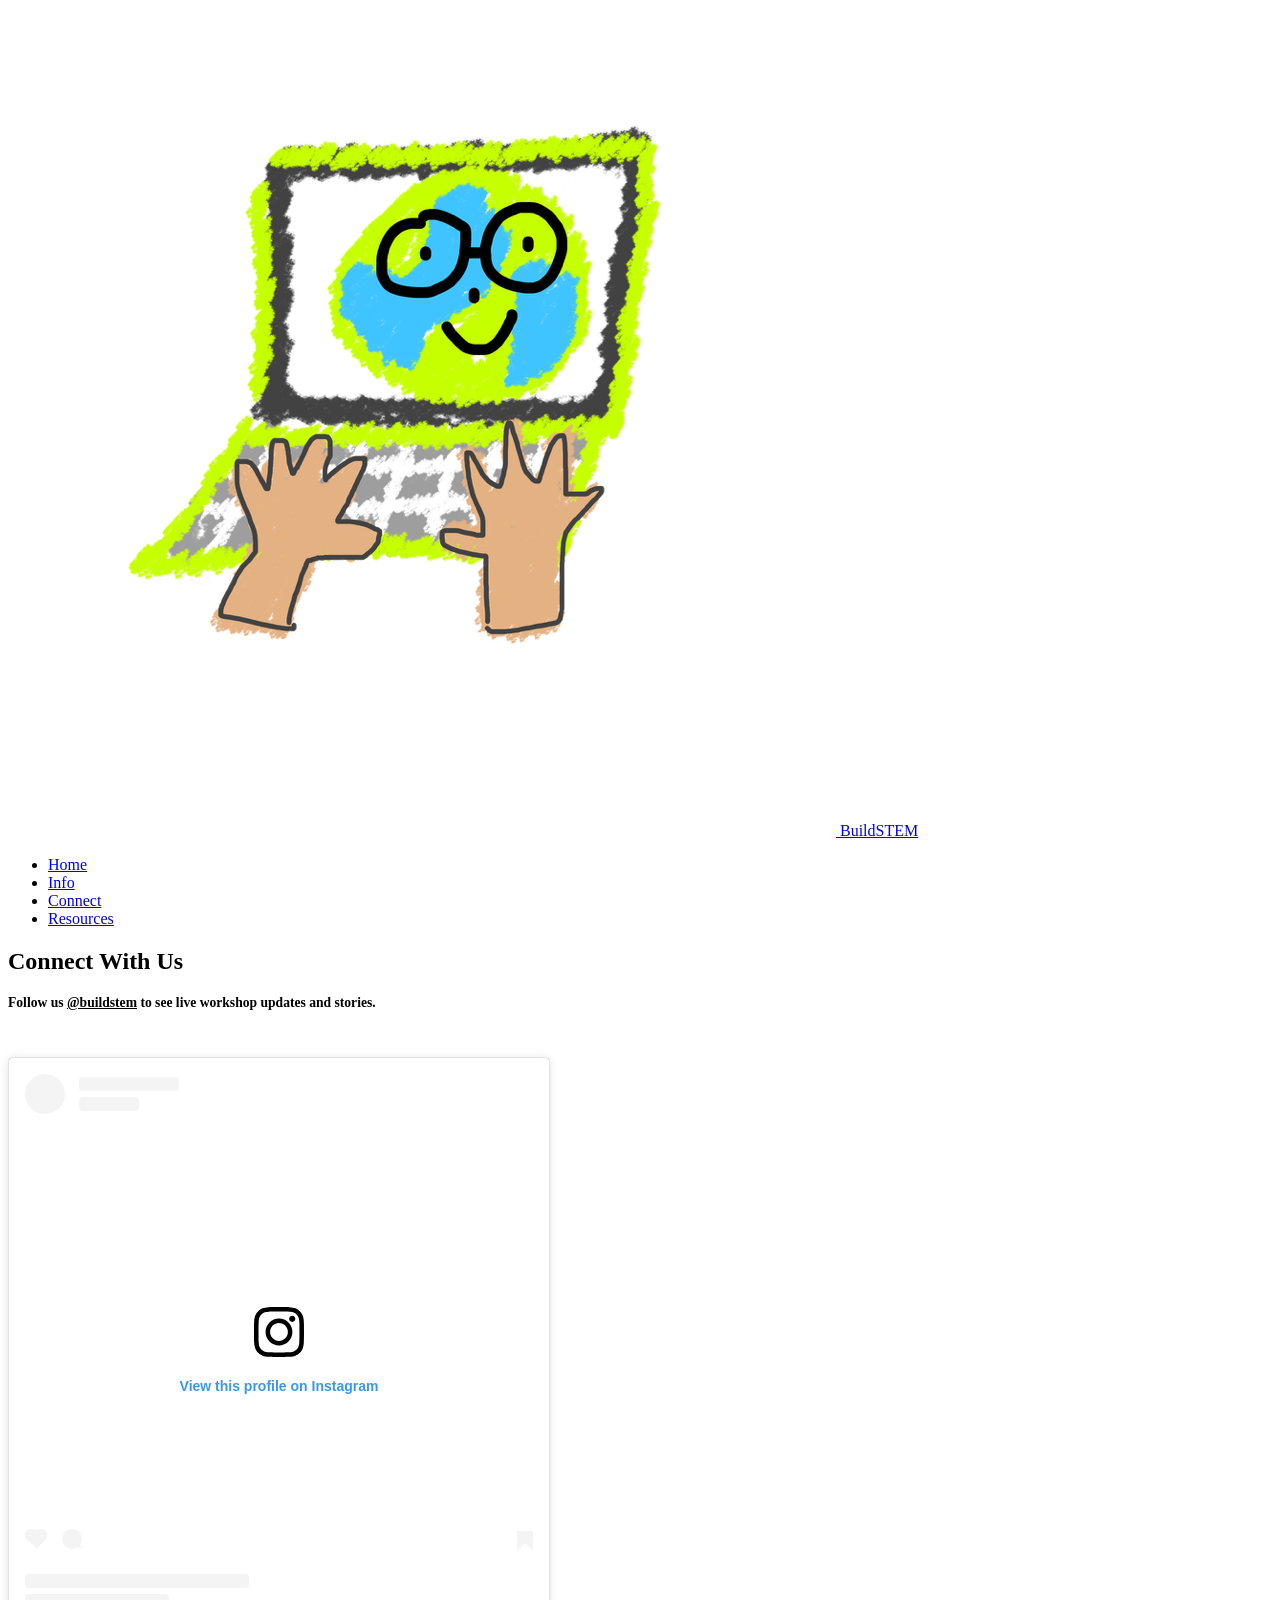
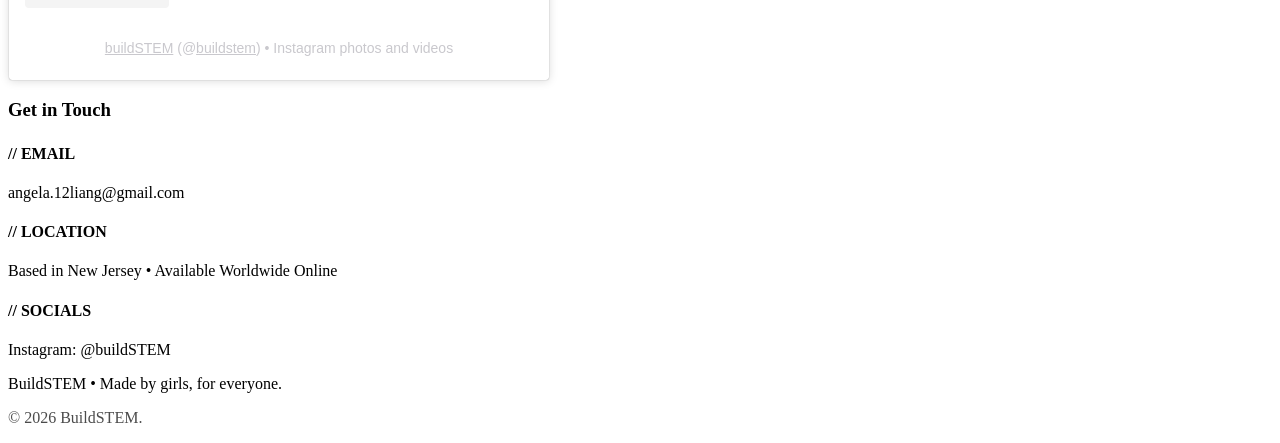
==== connect.html @ 82573fa3 "Add files via upload" ====
<!DOCTYPE html>
<html lang="en">
<head>
    <meta charset="UTF-8">
    <meta name="viewport" content="width=device-width, initial-scale=1.0">
    <title>BuildSTEM | Made by girls</title>

    <!-- Google Fonts for the Cafe / Fairytale / Techy Aesthetic -->
    <link rel="preconnect" href="https://fonts.googleapis.com">
    <link rel="preconnect" href="https://fonts.gstatic.com" crossorigin>
    <link
        href="https://fonts.googleapis.com/css2?family=Fira+Code:wght@400;500&family=Playfair+Display:ital,wght@0,500;0,700;1,400&family=Plus+Jakarta+Sans:wght@400;500;600&display=swap"
        rel="stylesheet">
    <link rel="stylesheet" href="style.css">
</head>
<body>

    <header>
        <nav>
            <a href="#home" class="nav-brand">
                <!-- INSERT YOUR LOGO FILE NAME HERE -->
                <img src="build_stem.png" alt="BuildSTEM Logo" class="nav-logo">
                <span class="nav-title">BuildSTEM</span>
            </a>
            <ul class="nav-links">
                <li><a href="buildstem_index.html">Home</a></li>
                <li><a href="info.html">Info</a></li>
                <li><a href="connect.html">Connect</a></li>
                <li><a href="resources.html">Resources</a></li>
            </ul>
        </nav>
    </header>

    <!-- CONNECT SECTION -->
    <section id="connect">
        <h2 class="section-title">Connect With Us</h2>

        <div class="connect-grid">
            <!-- INSTAGRAM EMBED PLACEHOLDER -->
            <div class="instagram-placeholder">
                <p><strong></strong></p>
                <p style="font-size: 0.85rem; margin-top: 0.5rem;"><strong>
                        <!-- INSTRUCTIONS: Replace this container with your Instagram Embed code or third-party widget script (e.g. Elfsight, LightWidget) -->
                        Follow us <a href="https://instagram.com/buildstem" target="_blank"
                            style="color: var(--accent-pink);">@buildstem</a> to see live workshop updates and stories.

                    </strong></p>
                <br>
                <p>
                <blockquote class="instagram-media"
                    data-instgrm-permalink="https://www.instagram.com/buildstem/?utm_source=ig_embed&amp;utm_campaign=loading"
                    data-instgrm-version="14"
                    style=" background:#FFF; border:0; border-radius:3px; box-shadow:0 0 1px 0 rgba(0,0,0,0.5),0 1px 10px 0 rgba(0,0,0,0.15); margin: 1px; max-width:540px; min-width:326px; padding:0; width:99.375%; width:-webkit-calc(100% - 2px); width:calc(100% - 2px);">
                    <div style="padding:16px;"> <a
                            href="https://www.instagram.com/buildstem/?utm_source=ig_embed&amp;utm_campaign=loading"
                            style=" background:#FFFFFF; line-height:0; padding:0 0; text-align:center; text-decoration:none; width:100%;"
                            target="_blank">
                            <div style=" display: flex; flex-direction: row; align-items: center;">
                                <div
                                    style="background-color: #F4F4F4; border-radius: 50%; flex-grow: 0; height: 40px; margin-right: 14px; width: 40px;">
                                </div>
                                <div
                                    style="display: flex; flex-direction: column; flex-grow: 1; justify-content: center;">
                                    <div
                                        style=" background-color: #F4F4F4; border-radius: 4px; flex-grow: 0; height: 14px; margin-bottom: 6px; width: 100px;">
                                    </div>
                                    <div
                                        style=" background-color: #F4F4F4; border-radius: 4px; flex-grow: 0; height: 14px; width: 60px;">
                                    </div>
                                </div>
                            </div>
                            <div style="padding: 19% 0;"></div>
                            <div style="display:block; height:50px; margin:0 auto 12px; width:50px;"><svg width="50px"
                                    height="50px" viewBox="0 0 60 60" version="1.1" xmlns="https://www.w3.org/2000/svg"
                                    xmlns:xlink="https://www.w3.org/1999/xlink">
                                    <g stroke="none" stroke-width="1" fill="none" fill-rule="evenodd">
                                        <g transform="translate(-511.000000, -20.000000)" fill="#000000">
                                            <g>
                                                <path
                                                    d="M556.869,30.41 C554.814,30.41 553.148,32.076 553.148,34.131 C553.148,36.186 554.814,37.852 556.869,37.852 C558.924,37.852 560.59,36.186 560.59,34.131 C560.59,32.076 558.924,30.41 556.869,30.41 M541,60.657 C535.114,60.657 530.342,55.887 530.342,50 C530.342,44.114 535.114,39.342 541,39.342 C546.887,39.342 551.658,44.114 551.658,50 C551.658,55.887 546.887,60.657 541,60.657 M541,33.886 C532.1,33.886 524.886,41.1 524.886,50 C524.886,58.899 532.1,66.113 541,66.113 C549.9,66.113 557.115,58.899 557.115,50 C557.115,41.1 549.9,33.886 541,33.886 M565.378,62.101 C565.244,65.022 564.756,66.606 564.346,67.663 C563.803,69.06 563.154,70.057 562.106,71.106 C561.058,72.155 560.06,72.803 558.662,73.347 C557.607,73.757 556.021,74.244 553.102,74.378 C549.944,74.521 548.997,74.552 541,74.552 C533.003,74.552 532.056,74.521 528.898,74.378 C525.979,74.244 524.393,73.757 523.338,73.347 C521.94,72.803 520.942,72.155 519.894,71.106 C518.846,70.057 518.197,69.06 517.654,67.663 C517.244,66.606 516.755,65.022 516.623,62.101 C516.479,58.943 516.448,57.996 516.448,50 C516.448,42.003 516.479,41.056 516.623,37.899 C516.755,34.978 517.244,33.391 517.654,32.338 C518.197,30.938 518.846,29.942 519.894,28.894 C520.942,27.846 521.94,27.196 523.338,26.654 C524.393,26.244 525.979,25.756 528.898,25.623 C532.057,25.479 533.004,25.448 541,25.448 C548.997,25.448 549.943,25.479 553.102,25.623 C556.021,25.756 557.607,26.244 558.662,26.654 C560.06,27.196 561.058,27.846 562.106,28.894 C563.154,29.942 563.803,30.938 564.346,32.338 C564.756,33.391 565.244,34.978 565.378,37.899 C565.522,41.056 565.552,42.003 565.552,50 C565.552,57.996 565.522,58.943 565.378,62.101 M570.82,37.631 C570.674,34.438 570.167,32.258 569.425,30.349 C568.659,28.377 567.633,26.702 565.965,25.035 C564.297,23.368 562.623,22.342 560.652,21.575 C558.743,20.834 556.562,20.326 553.369,20.18 C550.169,20.033 549.148,20 541,20 C532.853,20 531.831,20.033 528.631,20.18 C525.438,20.326 523.257,20.834 521.349,21.575 C519.376,22.342 517.703,23.368 516.035,25.035 C514.368,26.702 513.342,28.377 512.574,30.349 C511.834,32.258 511.326,34.438 511.181,37.631 C511.035,40.831 511,41.851 511,50 C511,58.147 511.035,59.17 511.181,62.369 C511.326,65.562 511.834,67.743 512.574,69.651 C513.342,71.625 514.368,73.296 516.035,74.965 C517.703,76.634 519.376,77.658 521.349,78.425 C523.257,79.167 525.438,79.673 528.631,79.82 C531.831,79.965 532.853,80.001 541,80.001 C549.148,80.001 550.169,79.965 553.369,79.82 C556.562,79.673 558.743,79.167 560.652,78.425 C562.623,77.658 564.297,76.634 565.965,74.965 C567.633,73.296 568.659,71.625 569.425,69.651 C570.167,67.743 570.674,65.562 570.82,62.369 C570.966,59.17 571,58.147 571,50 C571,41.851 570.966,40.831 570.82,37.631">
                                                </path>
                                            </g>
                                        </g>
                                    </g>
                                </svg></div>
                            <div style="padding-top: 8px;">
                                <div
                                    style=" color:#3897f0; font-family:Arial,sans-serif; font-size:14px; font-style:normal; font-weight:550; line-height:18px;">
                                    View this profile on Instagram</div>
                            </div>
                            <div style="padding: 12.5% 0;"></div>
                            <div style="display: flex; flex-direction: row; margin-bottom: 14px; align-items: center;">
                                <div>
                                    <div
                                        style="background-color: #F4F4F4; border-radius: 50%; height: 12.5px; width: 12.5px; transform: translateX(0px) translateY(7px);">
                                    </div>
                                    <div
                                        style="background-color: #F4F4F4; height: 12.5px; transform: rotate(-45deg) translateX(3px) translateY(1px); width: 12.5px; flex-grow: 0; margin-right: 14px; margin-left: 2px;">
                                    </div>
                                    <div
                                        style="background-color: #F4F4F4; border-radius: 50%; height: 12.5px; width: 12.5px; transform: translateX(9px) translateY(-18px);">
                                    </div>
                                </div>
                                <div style="margin-left: 8px;">
                                    <div
                                        style=" background-color: #F4F4F4; border-radius: 50%; flex-grow: 0; height: 20px; width: 20px;">
                                    </div>
                                    <div
                                        style=" width: 0; height: 0; border-top: 2px solid transparent; border-left: 6px solid #f4f4f4; border-bottom: 2px solid transparent; transform: translateX(16px) translateY(-4px) rotate(30deg)">
                                    </div>
                                </div>
                                <div style="margin-left: auto;">
                                    <div
                                        style=" width: 0px; border-top: 8px solid #F4F4F4; border-right: 8px solid transparent; transform: translateY(16px);">
                                    </div>
                                    <div
                                        style=" background-color: #F4F4F4; flex-grow: 0; height: 12px; width: 16px; transform: translateY(-4px);">
                                    </div>
                                    <div
                                        style=" width: 0; height: 0; border-top: 8px solid #F4F4F4; border-left: 8px solid transparent; transform: translateY(-4px) translateX(8px);">
                                    </div>
                                </div>
                            </div>
                            <div
                                style="display: flex; flex-direction: column; flex-grow: 1; justify-content: center; margin-bottom: 24px;">
                                <div
                                    style=" background-color: #F4F4F4; border-radius: 4px; flex-grow: 0; height: 14px; margin-bottom: 6px; width: 224px;">
                                </div>
                                <div
                                    style=" background-color: #F4F4F4; border-radius: 4px; flex-grow: 0; height: 14px; width: 144px;">
                                </div>
                            </div>
                        </a>
                        <p
                            style=" color:#c9c8cd; font-family:Arial,sans-serif; font-size:14px; line-height:17px; margin-bottom:0; margin-top:8px; overflow:hidden; padding:8px 0 7px; text-align:center; text-overflow:ellipsis; white-space:nowrap;">
                            <a href="https://www.instagram.com/buildstem/?utm_source=ig_embed&amp;utm_campaign=loading"
                                style=" color:#c9c8cd; font-family:Arial,sans-serif; font-size:14px; font-style:normal; font-weight:normal; line-height:17px;"
                                target="_blank">buildSTEM</a> (@<a
                                href="https://www.instagram.com/buildstem/?utm_source=ig_embed&amp;utm_campaign=loading"
                                style=" color:#c9c8cd; font-family:Arial,sans-serif; font-size:14px; font-style:normal; font-weight:normal; line-height:17px;"
                                target="_blank">buildstem</a>) • Instagram photos and videos</p>
                    </div>
                </blockquote>
                <script async src="//www.instagram.com/embed.js"></script>
                </p>
            </div>

            <!-- CONTACT INFORMATION -->
            <div class="contact-card">
                <h3 style="font-family: var(--font-heading); margin-bottom: 1.5rem;">Get in Touch</h3>

                <div class="contact-item">
                    <h4>// EMAIL</h4>
                    <!-- INSERT YOUR EMAIL HERE -->
                    <p>angela.12liang@gmail.com</p>
                </div>

                <div class="contact-item">
                    <h4>// LOCATION</h4>
                    <!-- INSERT YOUR LOCATION OR REGION HERE -->
                    <p>Based in New Jersey • Available Worldwide Online</p>
                </div>

                <div class="contact-item">
                    <h4>// SOCIALS</h4>
                    <!-- INSERT SOCIAL LINKS HERE -->
                    <p>Instagram: @buildSTEM</p>
                </div>
            </div>
        </div>
    </section>
        <!-- FOOTER -->
    <footer>
        <p>BuildSTEM • Made by girls, for everyone.</p>
        <p style="margin-top: 0.25rem; opacity: 0.7;">&copy; 2026 BuildSTEM.</p>
    </footer>
    
</body>
</html>
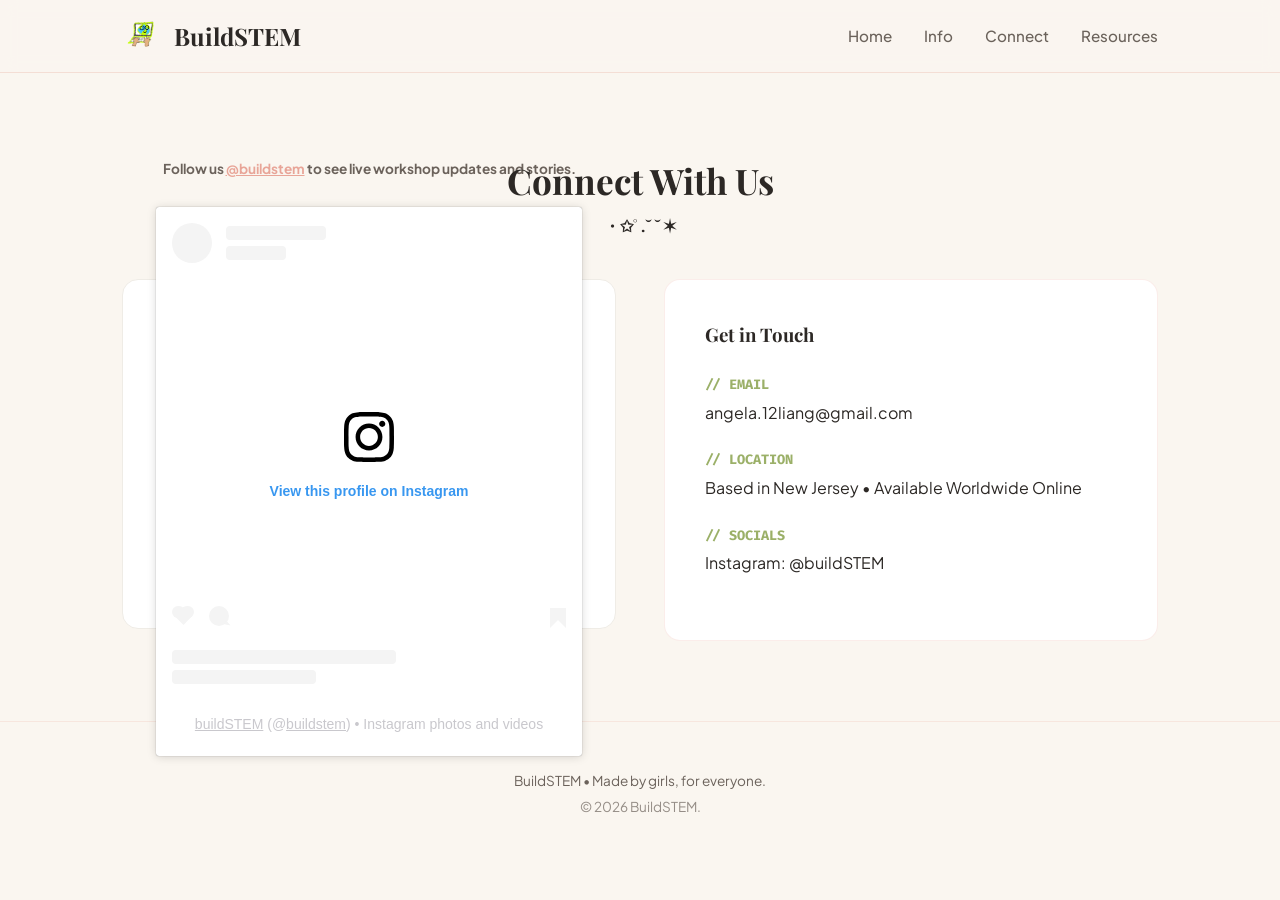
==== commit 4744a0e6: "Update Home link in navigation menu" ====
--- a/connect.html
+++ b/connect.html
@@ -23,7 +23,7 @@
                 <span class="nav-title">BuildSTEM</span>
             </a>
             <ul class="nav-links">
-                <li><a href="buildstem_index.html">Home</a></li>
+                <li><a href="index.html">Home</a></li>
                 <li><a href="info.html">Info</a></li>
                 <li><a href="connect.html">Connect</a></li>
                 <li><a href="resources.html">Resources</a></li>
@@ -176,4 +176,4 @@
     </footer>
     
 </body>
-</html>+</html>
--- a/style.css
+++ b/style.css
@@ -0,0 +1,370 @@
+/* CSS VARIABLES - Color Palette & Styling */
+        :root {
+            --bg-main: #FAF6F0;
+            /* Warm parchment cream */
+            --bg-card: #FFFFFF;
+            /* Pure white for cards */
+            --accent-pink: #E8A598;
+            /* Soft rose gold */
+            --accent-green: #9BB068;
+            /* Whimsical leaf green matching your logo */
+            --accent-purple: #B298DC;
+            /* Soft fairy lavender */
+            --text-dark: #2C2825;
+            /* Deep espresso brown */
+            --text-muted: #6B625B;
+            /* Warm gray */
+            --font-heading: 'Playfair Display', serif;
+            --font-body: 'Plus Jakarta Sans', sans-serif;
+            --font-code: 'Fira Code', monospace;
+        }
+
+        /* BASE STYLES */
+        * {
+            box-sizing: border-box;
+            margin: 0;
+            padding: 0;
+            scroll-behavior: smooth;
+        }
+
+        body {
+            background-color: var(--bg-main);
+            color: var(--text-dark);
+            font-family: var(--font-body);
+            line-height: 1.6;
+        }
+
+        /* NAVBAR */
+        header {
+            position: sticky;
+            top: 0;
+            background: rgba(250, 246, 240, 0.9);
+            backdrop-filter: blur(8px);
+            border-bottom: 1px solid rgba(232, 165, 152, 0.3);
+            z-index: 1000;
+        }
+
+        nav {
+            max-width: 1100px;
+            margin: 0 auto;
+            display: flex;
+            justify-content: space-between;
+            align-items: center;
+            padding: 1rem 2rem;
+        }
+
+        .nav-brand {
+            display: flex;
+            align-items: center;
+            gap: 0.75rem;
+            text-decoration: none;
+            color: var(--text-dark);
+        }
+
+        .nav-logo {
+            width: 40px;
+            height: 40px;
+            border-radius: 8px;
+            object-fit: cover;
+        }
+
+        .nav-title {
+            font-family: var(--font-heading);
+            font-size: 1.5rem;
+            font-weight: 700;
+        }
+
+        .nav-links {
+            display: flex;
+            list-style: none;
+            gap: 2rem;
+        }
+
+        .nav-links a {
+            text-decoration: none;
+            color: var(--text-muted);
+            font-weight: 500;
+            font-size: 0.95rem;
+            transition: color 0.3s ease;
+        }
+
+        .nav-links a:hover {
+            color: var(--accent-pink);
+        }
+
+        /* SECTIONS */
+        section {
+            padding: 5rem 2rem;
+            max-width: 1100px;
+            margin: 0 auto;
+        }
+
+        .section-title {
+            font-family: var(--font-heading);
+            font-size: 2.2rem;
+            text-align: center;
+            margin-bottom: 2.5rem;
+            position: relative;
+        }
+
+        .section-title::after {
+            content: '・✩˚.˘˘­­­✶';
+            display: block;
+            font-size: 1rem;
+            margin-top: 0.25rem;
+        }
+
+        /* HOME SECTION */
+        .hero {
+            display: grid;
+            grid-template-columns: 1fr 1fr;
+            gap: 3rem;
+            align-items: center;
+            padding-top: 4rem;
+        }
+
+        .hero-text h1 {
+            font-family: var(--font-heading);
+            font-size: 3rem;
+            line-height: 1.2;
+            margin-bottom: 1rem;
+        }
+
+        .hero-tagline {
+            font-family: var(--font-code);
+            color: var(--accent-green);
+            background: #EFECE6;
+            padding: 0.3rem 0.8rem;
+            border-radius: 20px;
+            display: inline-block;
+            font-size: 0.85rem;
+            margin-bottom: 1.5rem;
+        }
+
+        .hero-description {
+            color: var(--text-muted);
+            font-size: 1.1rem;
+            margin-bottom: 2rem;
+        }
+
+        .gallery-grid {
+            display: grid;
+            grid-template-columns: repeat(2, 1fr);
+            gap: 1rem;
+        }
+
+        .gallery-img {
+            width: 100%;
+            height: 180px;
+            object-fit: cover;
+            border-radius: 12px;
+            border: 2px solid #EFECE6;
+            box-shadow: 0 4px 12px rgba(0, 0, 0, 0.03);
+            transition: transform 0.3s ease;
+        }
+
+        .gallery-img:hover {
+            /* transform: translateY(-4px); */
+        }
+
+        /* INFO SECTION */
+        .stats-grid {
+            display: grid;
+            grid-template-columns: repeat(2, 1fr);
+            gap: 2rem;
+            margin-bottom: 2rem;
+        }
+
+        .stat-card {
+            background: var(--bg-card);
+            border: 1px solid rgba(232, 165, 152, 0.2);
+            padding: 2rem;
+            border-radius: 16px;
+            text-align: center;
+            box-shadow: 0 8px 24px rgba(0, 0, 0, 0.02);
+        }
+
+        .stat-number {
+            font-family: var(--font-heading);
+            font-size: 3rem;
+            color: var(--accent-pink);
+            font-weight: 600;
+        }
+
+        .stat-label {
+            color: var(--text-muted);
+            font-size: 1rem;
+            margin-top: 0.5rem;
+        }
+
+        .apply-container {
+            padding: 3rem;
+            border-radius: 20px;
+            text-align: center;
+            border: 1px var(--accent-pink);
+            margin-bottom: 3rem;
+        }
+
+        .btn {
+            display: inline-block;
+            background-color: var(--text-dark);
+            color: #FFFFFF;
+            padding: 0.8rem 1.8rem;
+            border-radius: 30px;
+            text-decoration: none;
+            font-weight: 500;
+            transition: all 0.3s ease;
+            margin-top: 1rem;
+        }
+
+        .btn:hover {
+            background-color: var(--accent-pink);
+            transform: translateY(-2px);
+        }
+
+        /* 2D GRID STYLES (ROWS & COLUMNS) */
+        .blog-grid-2d {
+            display: grid;
+            grid-template-columns: repeat(2, 1fr); /* 2 equal vertical columns */
+            gap: 4rem;                              /* Spacing between both rows and columns */
+        }
+
+        .blog-card {
+            background: var(--bg-card);
+            border-radius: 16px;
+            border: 1px solid rgba(232, 165, 152, 0.2);
+            border-top: 4px solid var(--accent-purple);
+            overflow: hidden;
+            display: flex;
+            flex-direction: column;
+            box-shadow: 0 4px 12px rgba(0,0,0,0.02);
+            transition: transform 0.3s ease;
+        }
+
+        .blog-card:hover {
+            /* transform: translateY(-4px); */
+        }
+
+        .blog-img {
+            width: 100%;
+            height: 200px;
+            object-fit: scale-down;
+        }
+
+        .blog-content {
+            padding: 1.5rem;
+            display: flex;
+            flex-direction: column;
+            flex: 1;
+        }
+
+        .blog-content h4 {
+            font-family: var(--font-heading);
+            font-size: 1.15rem;
+            margin: 0.25rem 0 0.5rem 0;
+            color: var(--text-dark);
+        }
+
+        .blog-content p {
+            color: var(--text-muted);
+            font-size: 0.95rem;
+        }
+
+        /* Responsive layout for mobile devices (stacks vertically when screen is small) */
+        @media (max-width: 650px) {
+            .blog-grid-2d {
+                grid-template-columns: 1fr;
+            }
+        }
+
+        /* CONNECT SECTION */
+        .connect-grid {
+            display: grid;
+            grid-template-columns: 1fr 1fr;
+            gap: 3rem;
+        }
+
+        .instagram-placeholder {
+            background: var(--bg-card);
+            border: 1px solid #EFECE6;
+            border-radius: 16px;
+            height: 350px;
+            display: flex;
+            flex-direction: column;
+            align-items: center;
+            justify-content: center;
+            color: var(--text-muted);
+            text-align: center;
+            padding: 2rem;
+        }
+
+        .contact-card {
+            background: var(--bg-card);
+            padding: 2.5rem;
+            border-radius: 16px;
+            border: 1px solid rgba(232, 165, 152, 0.2);
+        }
+
+        .contact-item {
+            margin-bottom: 1.5rem;
+        }
+
+        .contact-item h4 {
+            font-family: var(--font-code);
+            color: var(--accent-green);
+            font-size: 0.85rem;
+            margin-bottom: 0.25rem;
+        }
+
+        /* RESOURCES SECTION */
+        .resources-grid {
+            display: grid;
+            grid-template-columns: repeat(auto-fit, minmax(280px, 1fr));
+            gap: 2rem;
+        }
+
+        .resource-card {
+            background: var(--bg-card);
+            padding: 2rem;
+            border-radius: 16px;
+            border: 1px solid #EFECE6;
+            display: flex;
+            flex-direction: column;
+            justify-content: space-between;
+        }
+
+        .btn-pdf {
+            background-color: transparent;
+            color: var(--text-dark);
+            border: 1px solid var(--text-dark);
+            text-align: center;
+        }
+
+        .btn-pdf:hover {
+            background-color: var(--accent-green);
+            border-color: var(--accent-green);
+            color: white;
+        }
+
+        /* FOOTER */
+        footer {
+            text-align: center;
+            padding: 3rem 2rem;
+            color: var(--text-muted);
+            font-size: 0.85rem;
+            border-top: 1px solid rgba(232, 165, 152, 0.2);
+        }
+
+        /* RESPONSIVE DESIGN */
+        @media (max-width: 768px) {
+
+            .hero,
+            .connect-grid,
+            .stats-grid {
+                grid-template-columns: 1fr;
+            }
+
+            .nav-links {
+                gap: 1rem;
+            }
+        }
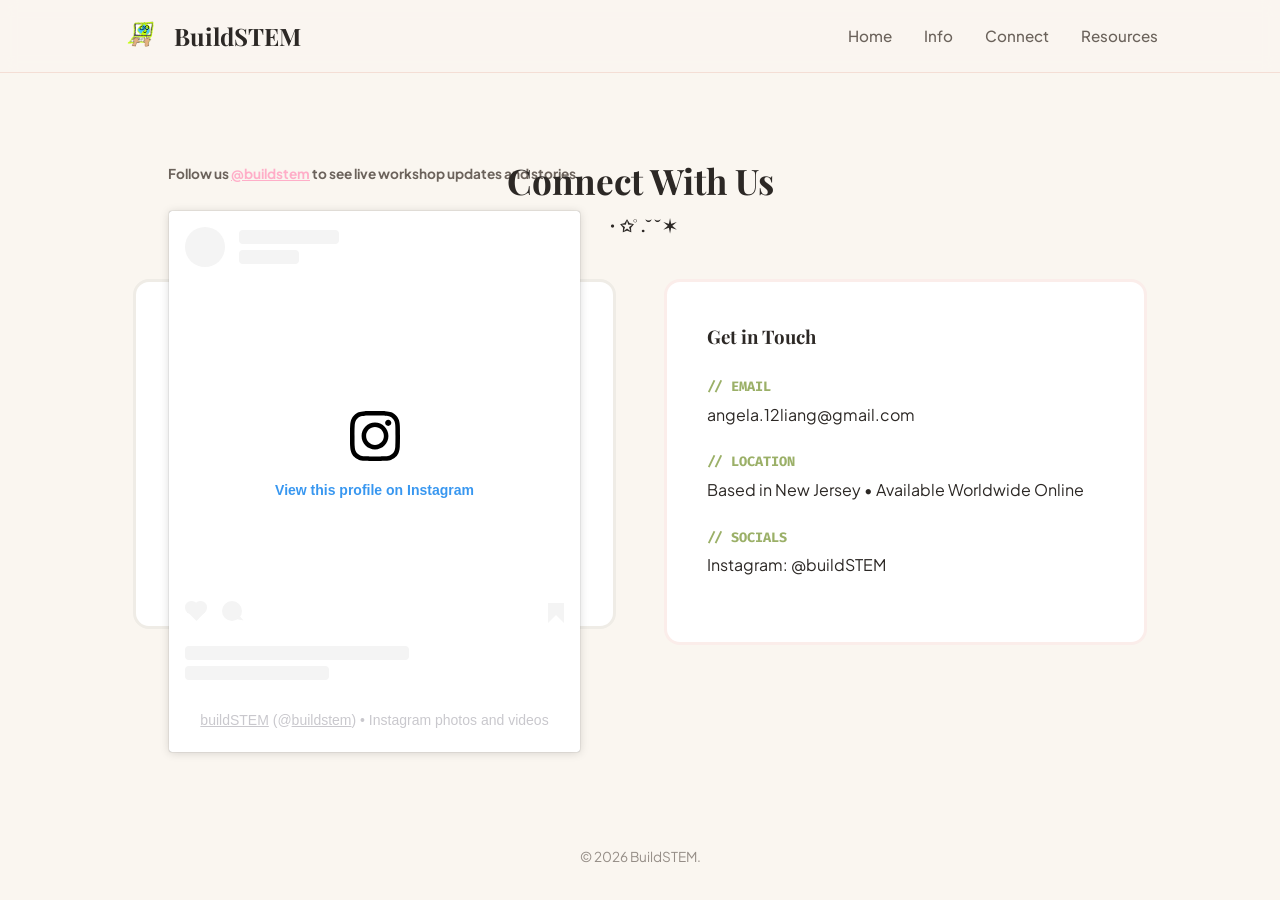
==== commit 36513754: "Add files via upload" ====
--- a/connect.html
+++ b/connect.html
@@ -17,7 +17,7 @@
 
     <header>
         <nav>
-            <a href="#home" class="nav-brand">
+            <a href="index.html" class="nav-brand">
                 <!-- INSERT YOUR LOGO FILE NAME HERE -->
                 <img src="build_stem.png" alt="BuildSTEM Logo" class="nav-logo">
                 <span class="nav-title">BuildSTEM</span>
@@ -171,9 +171,8 @@
     </section>
         <!-- FOOTER -->
     <footer>
-        <p>BuildSTEM • Made by girls, for everyone.</p>
         <p style="margin-top: 0.25rem; opacity: 0.7;">&copy; 2026 BuildSTEM.</p>
     </footer>
     
 </body>
-</html>
+</html>
--- a/style.css
+++ b/style.css
@@ -1,370 +1,388 @@
 /* CSS VARIABLES - Color Palette & Styling */
-        :root {
-            --bg-main: #FAF6F0;
-            /* Warm parchment cream */
-            --bg-card: #FFFFFF;
-            /* Pure white for cards */
-            --accent-pink: #E8A598;
-            /* Soft rose gold */
-            --accent-green: #9BB068;
-            /* Whimsical leaf green matching your logo */
-            --accent-purple: #B298DC;
-            /* Soft fairy lavender */
-            --text-dark: #2C2825;
-            /* Deep espresso brown */
-            --text-muted: #6B625B;
-            /* Warm gray */
-            --font-heading: 'Playfair Display', serif;
-            --font-body: 'Plus Jakarta Sans', sans-serif;
-            --font-code: 'Fira Code', monospace;
-        }
-
-        /* BASE STYLES */
-        * {
-            box-sizing: border-box;
-            margin: 0;
-            padding: 0;
-            scroll-behavior: smooth;
-        }
-
-        body {
-            background-color: var(--bg-main);
-            color: var(--text-dark);
-            font-family: var(--font-body);
-            line-height: 1.6;
-        }
-
-        /* NAVBAR */
-        header {
-            position: sticky;
-            top: 0;
-            background: rgba(250, 246, 240, 0.9);
-            backdrop-filter: blur(8px);
-            border-bottom: 1px solid rgba(232, 165, 152, 0.3);
-            z-index: 1000;
-        }
-
-        nav {
-            max-width: 1100px;
-            margin: 0 auto;
-            display: flex;
-            justify-content: space-between;
-            align-items: center;
-            padding: 1rem 2rem;
-        }
-
-        .nav-brand {
-            display: flex;
-            align-items: center;
-            gap: 0.75rem;
-            text-decoration: none;
-            color: var(--text-dark);
-        }
-
-        .nav-logo {
-            width: 40px;
-            height: 40px;
-            border-radius: 8px;
-            object-fit: cover;
-        }
-
-        .nav-title {
-            font-family: var(--font-heading);
-            font-size: 1.5rem;
-            font-weight: 700;
-        }
-
-        .nav-links {
-            display: flex;
-            list-style: none;
-            gap: 2rem;
-        }
-
-        .nav-links a {
-            text-decoration: none;
-            color: var(--text-muted);
-            font-weight: 500;
-            font-size: 0.95rem;
-            transition: color 0.3s ease;
-        }
-
-        .nav-links a:hover {
-            color: var(--accent-pink);
-        }
-
-        /* SECTIONS */
-        section {
-            padding: 5rem 2rem;
-            max-width: 1100px;
-            margin: 0 auto;
-        }
-
-        .section-title {
-            font-family: var(--font-heading);
-            font-size: 2.2rem;
-            text-align: center;
-            margin-bottom: 2.5rem;
-            position: relative;
-        }
-
-        .section-title::after {
-            content: '・✩˚.˘˘­­­✶';
-            display: block;
-            font-size: 1rem;
-            margin-top: 0.25rem;
-        }
-
-        /* HOME SECTION */
-        .hero {
-            display: grid;
-            grid-template-columns: 1fr 1fr;
-            gap: 3rem;
-            align-items: center;
-            padding-top: 4rem;
-        }
-
-        .hero-text h1 {
-            font-family: var(--font-heading);
-            font-size: 3rem;
-            line-height: 1.2;
-            margin-bottom: 1rem;
-        }
-
-        .hero-tagline {
-            font-family: var(--font-code);
-            color: var(--accent-green);
-            background: #EFECE6;
-            padding: 0.3rem 0.8rem;
-            border-radius: 20px;
-            display: inline-block;
-            font-size: 0.85rem;
-            margin-bottom: 1.5rem;
-        }
-
-        .hero-description {
-            color: var(--text-muted);
-            font-size: 1.1rem;
-            margin-bottom: 2rem;
-        }
-
-        .gallery-grid {
-            display: grid;
-            grid-template-columns: repeat(2, 1fr);
-            gap: 1rem;
-        }
-
-        .gallery-img {
-            width: 100%;
-            height: 180px;
-            object-fit: cover;
-            border-radius: 12px;
-            border: 2px solid #EFECE6;
-            box-shadow: 0 4px 12px rgba(0, 0, 0, 0.03);
-            transition: transform 0.3s ease;
-        }
-
-        .gallery-img:hover {
-            /* transform: translateY(-4px); */
-        }
-
-        /* INFO SECTION */
-        .stats-grid {
-            display: grid;
-            grid-template-columns: repeat(2, 1fr);
-            gap: 2rem;
-            margin-bottom: 2rem;
-        }
-
-        .stat-card {
-            background: var(--bg-card);
-            border: 1px solid rgba(232, 165, 152, 0.2);
-            padding: 2rem;
-            border-radius: 16px;
-            text-align: center;
-            box-shadow: 0 8px 24px rgba(0, 0, 0, 0.02);
-        }
-
-        .stat-number {
-            font-family: var(--font-heading);
-            font-size: 3rem;
-            color: var(--accent-pink);
-            font-weight: 600;
-        }
-
-        .stat-label {
-            color: var(--text-muted);
-            font-size: 1rem;
-            margin-top: 0.5rem;
-        }
-
-        .apply-container {
-            padding: 3rem;
-            border-radius: 20px;
-            text-align: center;
-            border: 1px var(--accent-pink);
-            margin-bottom: 3rem;
-        }
-
-        .btn {
-            display: inline-block;
-            background-color: var(--text-dark);
-            color: #FFFFFF;
-            padding: 0.8rem 1.8rem;
-            border-radius: 30px;
-            text-decoration: none;
-            font-weight: 500;
-            transition: all 0.3s ease;
-            margin-top: 1rem;
-        }
-
-        .btn:hover {
-            background-color: var(--accent-pink);
-            transform: translateY(-2px);
-        }
-
-        /* 2D GRID STYLES (ROWS & COLUMNS) */
-        .blog-grid-2d {
-            display: grid;
-            grid-template-columns: repeat(2, 1fr); /* 2 equal vertical columns */
-            gap: 4rem;                              /* Spacing between both rows and columns */
-        }
-
-        .blog-card {
-            background: var(--bg-card);
-            border-radius: 16px;
-            border: 1px solid rgba(232, 165, 152, 0.2);
-            border-top: 4px solid var(--accent-purple);
-            overflow: hidden;
-            display: flex;
-            flex-direction: column;
-            box-shadow: 0 4px 12px rgba(0,0,0,0.02);
-            transition: transform 0.3s ease;
-        }
-
-        .blog-card:hover {
-            /* transform: translateY(-4px); */
-        }
-
-        .blog-img {
-            width: 100%;
-            height: 200px;
-            object-fit: scale-down;
-        }
-
-        .blog-content {
-            padding: 1.5rem;
-            display: flex;
-            flex-direction: column;
-            flex: 1;
-        }
-
-        .blog-content h4 {
-            font-family: var(--font-heading);
-            font-size: 1.15rem;
-            margin: 0.25rem 0 0.5rem 0;
-            color: var(--text-dark);
-        }
-
-        .blog-content p {
-            color: var(--text-muted);
-            font-size: 0.95rem;
-        }
-
-        /* Responsive layout for mobile devices (stacks vertically when screen is small) */
-        @media (max-width: 650px) {
-            .blog-grid-2d {
-                grid-template-columns: 1fr;
-            }
-        }
-
-        /* CONNECT SECTION */
-        .connect-grid {
-            display: grid;
-            grid-template-columns: 1fr 1fr;
-            gap: 3rem;
-        }
-
-        .instagram-placeholder {
-            background: var(--bg-card);
-            border: 1px solid #EFECE6;
-            border-radius: 16px;
-            height: 350px;
-            display: flex;
-            flex-direction: column;
-            align-items: center;
-            justify-content: center;
-            color: var(--text-muted);
-            text-align: center;
-            padding: 2rem;
-        }
-
-        .contact-card {
-            background: var(--bg-card);
-            padding: 2.5rem;
-            border-radius: 16px;
-            border: 1px solid rgba(232, 165, 152, 0.2);
-        }
-
-        .contact-item {
-            margin-bottom: 1.5rem;
-        }
-
-        .contact-item h4 {
-            font-family: var(--font-code);
-            color: var(--accent-green);
-            font-size: 0.85rem;
-            margin-bottom: 0.25rem;
-        }
-
-        /* RESOURCES SECTION */
-        .resources-grid {
-            display: grid;
-            grid-template-columns: repeat(auto-fit, minmax(280px, 1fr));
-            gap: 2rem;
-        }
-
-        .resource-card {
-            background: var(--bg-card);
-            padding: 2rem;
-            border-radius: 16px;
-            border: 1px solid #EFECE6;
-            display: flex;
-            flex-direction: column;
-            justify-content: space-between;
-        }
-
-        .btn-pdf {
-            background-color: transparent;
-            color: var(--text-dark);
-            border: 1px solid var(--text-dark);
-            text-align: center;
-        }
-
-        .btn-pdf:hover {
-            background-color: var(--accent-green);
-            border-color: var(--accent-green);
-            color: white;
-        }
-
-        /* FOOTER */
-        footer {
-            text-align: center;
-            padding: 3rem 2rem;
-            color: var(--text-muted);
-            font-size: 0.85rem;
-            border-top: 1px solid rgba(232, 165, 152, 0.2);
-        }
-
-        /* RESPONSIVE DESIGN */
-        @media (max-width: 768px) {
-
-            .hero,
-            .connect-grid,
-            .stats-grid {
-                grid-template-columns: 1fr;
-            }
-
-            .nav-links {
-                gap: 1rem;
-            }
-        }+
+
+:root {
+    --bg-main: #FAF6F0;
+    /* Warm parchment cream */
+    --bg-card: #FFFFFF;
+    /* Pure white for cards */
+    --accent-pink: #ffaec8;
+    /* Soft rose gold */
+    --accent-green: #9BB068;
+    /* Whimsical leaf green matching your logo */
+    --accent-purple: #C8BBC7;
+    /* Soft fairy lavender */
+    --text-dark: #2C2825;
+    /* Deep espresso brown */
+    --text-muted: #6B625B;
+    /* Warm gray */
+    --font-heading: 'Playfair Display', serif;
+    --font-body: 'Plus Jakarta Sans', sans-serif;
+    --font-code: 'Fira Code', monospace;
+}
+
+/* BASE STYLES */
+* {
+    box-sizing: border-box;
+    margin: 0;
+    padding: 0;
+    scroll-behavior: smooth;
+}
+
+body {
+    background-color: var(--bg-main);
+    color: var(--text-dark);
+    font-family: var(--font-body);
+    line-height: 1.6;
+
+    display: flex;
+    flex-direction: column;
+    min-height: 100vh;
+}
+
+/* NAVBAR */
+header {
+    position: sticky;
+    top: 0;
+    background: rgba(250, 246, 240, 0.9);
+    backdrop-filter: blur(8px);
+    border-bottom: 1px solid rgba(232, 165, 152, 0.3);
+    z-index: 1000;
+}
+
+nav {
+    max-width: 1100px;
+    margin: 0 auto;
+    display: flex;
+    justify-content: space-between;
+    align-items: center;
+    padding: 1rem 2rem;
+}
+
+.nav-brand {
+    display: flex;
+    align-items: center;
+    gap: 0.75rem;
+    text-decoration: none;
+    color: var(--text-dark);
+}
+
+.nav-logo {
+    width: 40px;
+    height: 40px;
+    border-radius: 8px;
+    object-fit: cover;
+}
+
+.nav-title {
+    font-family: var(--font-heading);
+    font-size: 1.5rem;
+    font-weight: 700;
+}
+
+.nav-links {
+    display: flex;
+    list-style: none;
+    gap: 2rem;
+}
+
+.nav-links a {
+    text-decoration: none;
+    color: var(--text-muted);
+    font-weight: 500;
+    font-size: 0.95rem;
+    transition: color 0.3s ease;
+}
+
+.nav-links a:hover {
+    color: var(--accent-pink);
+}
+
+/* SECTIONS */
+section {
+    padding: 5rem 2rem;
+    max-width: 1100px;
+    margin: 0 auto;
+}
+
+.section-title {
+    font-family: var(--font-heading);
+    font-size: 2.2rem;
+    text-align: center;
+    margin-bottom: 2.5rem;
+    position: relative;
+}
+
+.section-title::after {
+    content: '・✩˚.˘˘­­­✶';
+    display: block;
+    font-size: 1rem;
+    margin-top: 0.25rem;
+}
+
+/* HOME SECTION */
+.hero {
+    display: grid;
+    grid-template-columns: 1fr 1fr;
+    gap: 3rem;
+    align-items: center;
+    padding-top: 4rem;
+}
+
+.hero-text h1 {
+    font-family: var(--font-heading);
+    font-size: 3rem;
+    line-height: 1.2;
+    margin-bottom: 1rem;
+}
+
+.hero-tagline {
+    font-family: var(--font-code);
+    color: var(--accent-green);
+    background: #EFECE6;
+    padding: 0.3rem 0.8rem;
+    border-radius: 20px;
+    display: inline-block;
+    font-size: 0.85rem;
+    margin-bottom: 1.5rem;
+}
+
+.hero-description {
+    color: var(--text-muted);
+    font-size: 1.1rem;
+    margin-bottom: 2rem;
+}
+
+.gallery-grid {
+    display: grid;
+    grid-template-columns: repeat(2, 1fr);
+    gap: 1rem;
+}
+
+.gallery-img {
+    width: 100%;
+    height: 180px;
+    object-fit: cover;
+    border-radius: 8px;
+    border: 2px solid #EFECE6;
+    /* box-shadow: 0 4px 12px rgba(0, 0, 0, 0.03); */
+    transition: transform 0.3s ease;
+}
+
+.gallery-img:hover {
+    /* transform: translateY(-4px); */
+}
+
+
+/* INFO SECTION */
+.stats-grid {
+    display: grid;
+    grid-template-columns: repeat(2, 1fr);
+    gap: 2rem;
+    margin-bottom: 2rem;
+}
+
+.stat-card {
+    background: var(--bg-card);
+    border: 3px solid rgba(232, 165, 152, 0.2);
+    padding: 1rem;
+    border-radius: 8px;
+    text-align: center;
+    /* box-shadow: 0 8px 24px rgba(0, 0, 0, 0.02); */
+}
+
+.stat-number {
+    font-family: var(--font-heading);
+    font-size: 2rem;
+    color: var(--accent-pink);
+    font-weight: 600;
+}
+
+.stat-label {
+    font-family: 'Fira Code', monospace;
+    color: var(--text-muted);
+    font-size: 1rem;
+    margin-top: 0.5rem;
+    margin-bottom: 1rem;
+}
+
+.apply-container {
+    font-family: 'Playfair Display', serif;
+    padding: 3rem;
+    border-radius: 20px;
+    text-align: center;
+    border: 1px var(--accent-pink);
+    margin-bottom: 3rem;
+}
+
+.btn {
+    font-family: 'Fira Code', monospace;
+    ;
+    display: inline-block;
+    background-color: var(--text-dark);
+    color: #FFFFFF;
+    padding: 0.8rem 1.8rem;
+    border-radius: 0px;
+    text-decoration: none;
+    font-weight: 500;
+    /* transition: all 0.3s ease; */
+    margin-top: 1rem;
+}
+
+.btn:hover {
+    background-color: var(--accent-pink);
+    transform: translateY(-2px);
+}
+
+/* 2D GRID STYLES (ROWS & COLUMNS) */
+.blog-grid-2d {
+    display: grid;
+    grid-template-columns: repeat(2, 1fr);
+    /* 2 equal vertical columns */
+    gap: 4rem;
+    /* Spacing between both rows and columns */
+}
+
+.blog-card {
+    background: var(--bg-card);
+    border-radius: 8px;
+    border: 1px solid rgba(232, 165, 152, 0.2);
+    border-top: 3px solid var(--accent-purple);
+    border-bottom: 3px solid var(--accent-purple);
+    overflow: hidden;
+    display: flex;
+    flex-direction: column;
+    /* box-shadow: 0 4px 12px rgba(0,0,0,0.02); */
+    transition: transform 0.3s ease;
+}
+
+.blog-card:hover {
+    /* transform: translateY(-4px); */
+}
+
+.blog-img {
+    width: 100%;
+    height: 200px;
+    object-fit: scale-down;
+}
+
+.blog-content {
+    padding: 1.5rem;
+    display: flex;
+    flex-direction: column;
+    flex: 1;
+}
+
+.blog-content h4 {
+    font-family: var(--font-heading);
+    font-size: 1.15rem;
+    margin: 0.25rem 0 0.5rem 0;
+    color: var(--text-dark);
+}
+
+.blog-content p {
+    font-family: 'Fira Code', monospace;
+    ;
+    color: var(--text-muted);
+    font-size: 0.95rem;
+}
+
+/* Responsive layout for mobile devices (stacks vertically when screen is small) */
+@media (max-width: 650px) {
+    .blog-grid-2d {
+        grid-template-columns: 1fr;
+    }
+}
+
+/* CONNECT SECTION */
+.connect-grid {
+    display: grid;
+    grid-template-columns: 1fr 1fr;
+    gap: 3rem;
+}
+
+.instagram-placeholder {
+    background: var(--bg-card);
+    border: 3px solid #EFECE6;
+    border-radius: 16px;
+    height: 350px;
+    display: flex;
+    flex-direction: column;
+    align-items: center;
+    justify-content: center;
+    color: var(--text-muted);
+    text-align: center;
+    padding: 2rem;
+}
+
+.contact-card {
+    background: var(--bg-card);
+    padding: 2.5rem;
+    border-radius: 16px;
+    border: 3px solid rgba(232, 165, 152, 0.2);
+}
+
+.contact-item {
+    margin-bottom: 1.5rem;
+}
+
+.contact-item h4 {
+    font-family: var(--font-code);
+    color: var(--accent-green);
+    font-size: 0.85rem;
+    margin-bottom: 0.25rem;
+}
+
+/* RESOURCES SECTION */
+.resources-grid {
+    display: grid;
+    grid-template-columns: repeat(auto-fit, minmax(280px, 1fr));
+    gap: 2rem;
+}
+
+.resource-card {
+    background: var(--bg-card);
+    padding: 2rem;
+    border-radius: 16px;
+    border: 1px solid #EFECE6;
+    display: flex;
+    flex-direction: column;
+    justify-content: space-between;
+}
+
+.btn-pdf {
+    background-color: transparent;
+    color: var(--text-dark);
+    border: 1px solid var(--text-dark);
+    text-align: center;
+}
+
+.btn-pdf:hover {
+    background-color: var(--accent-green);
+    border-color: var(--accent-green);
+    color: white;
+}
+
+/* FOOTER */
+footer {
+    text-align: center;
+    padding: 2rem 2rem;
+    color: var(--text-muted);
+    font-size: 0.85rem;
+    /* border-top: 1px solid rgba(232, 165, 152, 0.2); */
+    margin-top: auto;
+}
+
+/* RESPONSIVE DESIGN */
+@media (max-width: 768px) {
+
+    .hero,
+    .connect-grid,
+    .stats-grid {
+        grid-template-columns: 1fr;
+    }
+
+    .nav-links {
+        gap: 1rem;
+    }
+}
